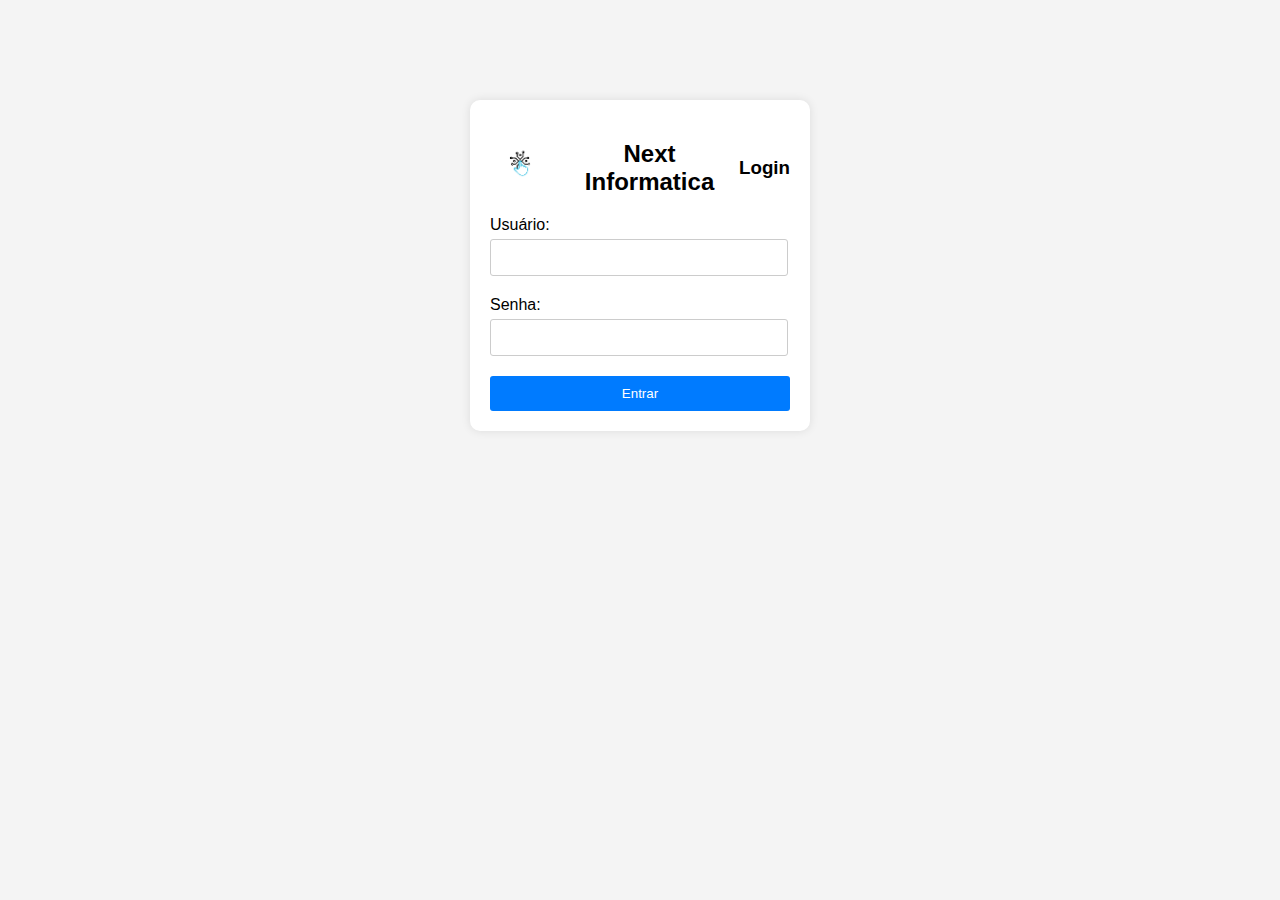
==== index.html @ debf2f01 "Update index.html" ====
<!DOCTYPE html>
<html lang="en">
<head>
    <meta charset="UTF-8">
    <meta name="viewport" content="width=device-width, initial-scale=1.0">
    <title>Login</title>
    <link rel="stylesheet" href="styles.css">
    <link rel="icon" href="logosf.png" type="image/png">
    <style>
        /* Estilo para o balão de mensagem */
        .balao-mensagem {
            position: fixed;
            top: 20px;
            right: 20px;
            background-color: #f44336;
            color: white;
            padding: 15px;
            border-radius: 5px;
            display: none;
        }

        /* Estilo para a imagem do logo */
        .logo {
            width: auto; /* Ajusta a largura automaticamente */
            height: 60px; /* Ajuste a altura conforme necessário */
            margin-right: 10px; /* Espaçamento à direita para separar a imagem do texto */
            vertical-align: middle; /* Alinhar verticalmente */
        }

        /* Estilo para a div que contém a imagem e os títulos */
        .title-with-logo {
            display: flex; /* Usando flexbox para alinhar os elementos */
            align-items: center; /* Alinha verticalmente os itens */
        }
    </style>
</head>
<body>
    <div class="container">
        <!-- Div para conter a imagem, h2 e h3 -->
        <div class="title-with-logo">
            <!-- Adicionando a imagem do logo -->
            <img src="logo.png" alt="Logo" class="logo">
            <!-- Título h2 -->
            <h2>Next Informatica</h2>
            <!-- Título h3 -->
            <h3>Login</h3>
        </div>
        <form id="loginForm">
            <div class="form-group">
                <label for="username">Usuário:</label>
                <input type="text" id="username" name="username" required>
            </div>
            <div class="form-group">
                <label for="password">Senha:</label>
                <input type="password" id="password" name="password" required>
            </div>
            <button type="button" onclick="fazerLogin()">Entrar</button>
        </form>
    </div>

    <!-- Div para exibir mensagens de erro ou aviso -->
    <div id="balaoMensagem" class="balao-mensagem"></div>

    <script>
        function fazerLogin() {
            var username = document.getElementById("username").value;
            var password = document.getElementById("password").value;

            if (username === "" || password === "") {
                exibirMensagem("Por favor, preencha todos os campos.", "aviso");
                return;
            }

            // Fazer uma requisição HTTP para carregar o arquivo JSON do GitHub
            var xhr = new XMLHttpRequest();
            xhr.open("GET", "https://raw.githubusercontent.com/Z3EUS762/Z3EUS.GITHUB.IO/main/usuarios.json", true);
            xhr.onreadystatechange = function() {
                if (xhr.readyState === 4) {
                    if (xhr.status === 200) {
                        var usuarios = JSON.parse(xhr.responseText).usuarios;
                        var credenciaisValidas = usuarios.some(function(usuario) {
                            return usuario.username === username && usuario.password === password;
                        });
                        if (credenciaisValidas) {
                            exibirMensagem("Login bem sucedido!", "sucesso");
                            // Redirecionar para a nova tela (2tela.html)
                            window.location.href = "2tela.html";
                        } else {
                            exibirMensagem("Usuário ou senha incorretos.", "erro");
                        }
                    } else {
                        exibirMensagem("Erro ao carregar o arquivo JSON.", "erro");
                    }
                }
            };
            xhr.send();
        }

        function exibirMensagem(mensagem, tipo) {
            var balaoMensagem = document.getElementById("balaoMensagem");
            balaoMensagem.innerText = mensagem;
            balaoMensagem.style.backgroundColor = tipo === "sucesso" ? "#4CAF50" : "#f44336";
            balaoMensagem.style.display = "block";
            setTimeout(function() {
                balaoMensagem.style.display = "none";
            }, 3000);
        }
    </script>
</body>
</html>
---- styles.css ----
body {
    font-family: Arial, sans-serif;
    margin: 0;
    padding: 0;
    background-color: #f4f4f4;
}

.container {
    width: 300px;
    margin: 100px auto;
    background-color: #fff;
    padding: 20px;
    border-radius: 10px;
    box-shadow: 0 0 10px rgba(0, 0, 0, 0.1);
}

h2 {
    text-align: center;
}

h3 {
    text-align: center;
}

.form-group {
    margin-bottom: 20px;
}

label {
    display: block;
    margin-bottom: 5px;
}

input[type="text"],
input[type="password"] {
    width: 92%;
    padding: 10px;
    border: 1px solid #ccc;
    border-radius: 3px;
}

button {
    width: 100%;
    padding: 10px;
    background-color: #007bff;
    color: #fff;
    border: none;
    border-radius: 3px;
    cursor: pointer;
}

button:hover {
    background-color: #0056b3;
}

#mensagem {
    position: absolute;
    top: 50%;
    left: 50%;
    transform: translate(-50%, -50%);
    transition: top 0.5s ease;
}

/* Estilos para o balão de mensagem de erro */
#mensagemErro {
    position: fixed;
    top: 20px; /* Distância do topo */
    right: 20px; /* Distância da direita */
    padding: 10px;
    background-color: #ffcccc; /* Cor de fundo */
    color: #cc0000; /* Cor do texto */
    border: 1px solid #cc0000; /* Cor da borda */
    border-radius: 5px; /* Bordas arredondadas */
    display: none; /* Oculta inicialmente */
}
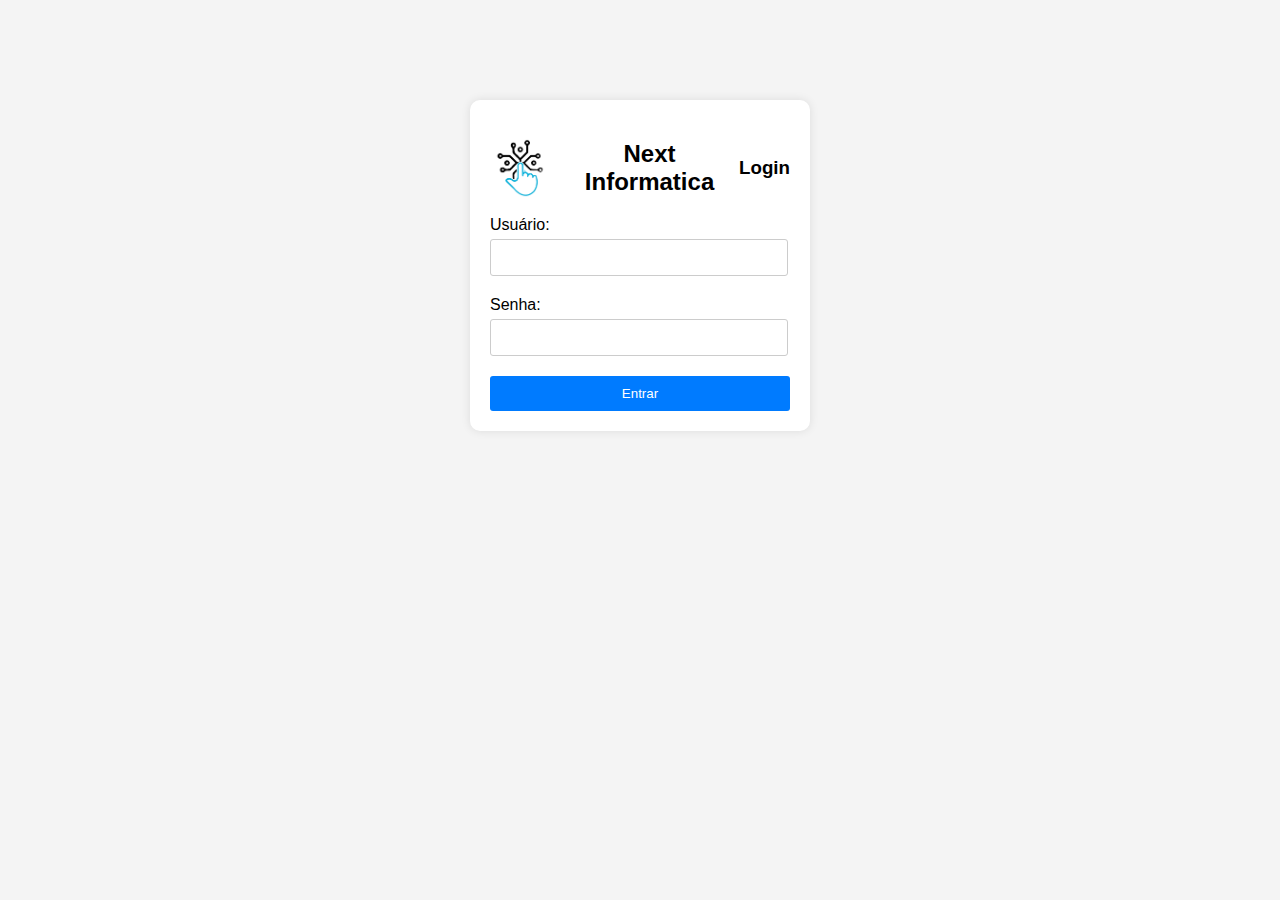
==== commit 67686e72: "Update index.html" ====
--- a/index.html
+++ b/index.html
@@ -39,7 +39,7 @@
         <!-- Div para conter a imagem, h2 e h3 -->
         <div class="title-with-logo">
             <!-- Adicionando a imagem do logo -->
-            <img src="logo.png" alt="Logo" class="logo">
+            <img src="logosf.png" alt="Logo" class="logo">
             <!-- Título h2 -->
             <h2>Next Informatica</h2>
             <!-- Título h3 -->
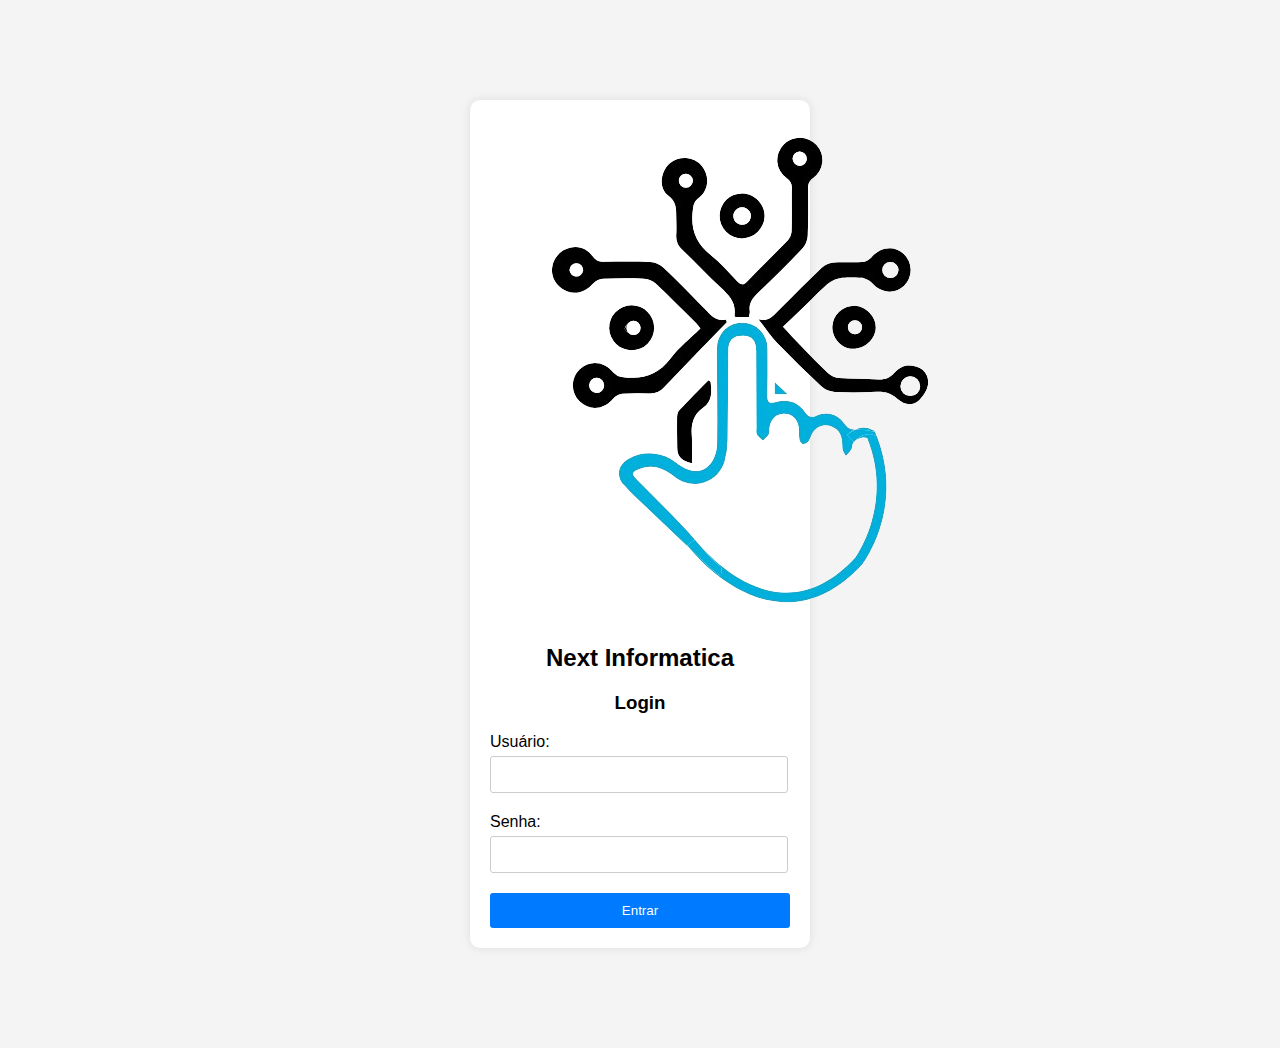
==== commit e3cd9a96: "Update index.html" ====
--- a/index.html
+++ b/index.html
@@ -18,20 +18,6 @@
             border-radius: 5px;
             display: none;
         }
-
-        /* Estilo para a imagem do logo */
-        .logo {
-            width: auto; /* Ajusta a largura automaticamente */
-            height: 60px; /* Ajuste a altura conforme necessário */
-            margin-right: 10px; /* Espaçamento à direita para separar a imagem do texto */
-            vertical-align: middle; /* Alinhar verticalmente */
-        }
-
-        /* Estilo para a div que contém a imagem e os títulos */
-        .title-with-logo {
-            display: flex; /* Usando flexbox para alinhar os elementos */
-            align-items: center; /* Alinha verticalmente os itens */
-        }
     </style>
 </head>
 <body>
@@ -40,10 +26,10 @@
         <div class="title-with-logo">
             <!-- Adicionando a imagem do logo -->
             <img src="logosf.png" alt="Logo" class="logo">
-            <!-- Título h2 -->
-            <h2>Next Informatica</h2>
-            <!-- Título h3 -->
-            <h3>Login</h3>
+            <!-- Título h2 com classe especificada -->
+            <h2 class="login-title">Next Informatica</h2>
+            <!-- Título h3 com classe especificada -->
+            <h3 class="login-subtitle">Login</h3>
         </div>
         <form id="loginForm">
             <div class="form-group">
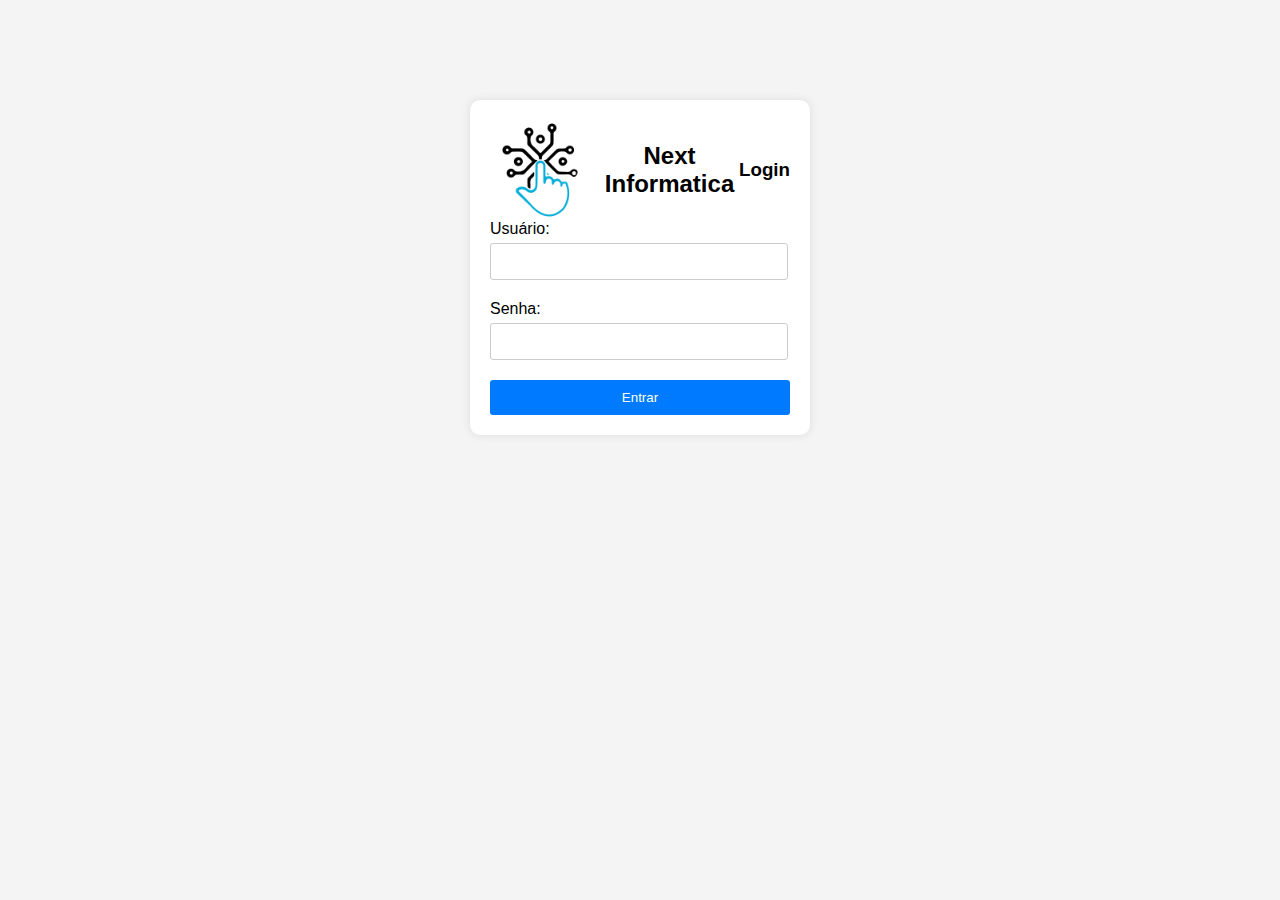
==== commit 6a283736: "Update index.html" ====
--- a/index.html
+++ b/index.html
@@ -17,6 +17,20 @@
             padding: 15px;
             border-radius: 5px;
             display: none;
+        }
+
+        /* Estilo para a imagem do logo */
+        .logo {
+            width: 100px; /* Define uma largura fixa para a imagem */
+            height: auto; /* Altura ajustável para manter a proporção */
+            margin-right: 10px; /* Espaçamento à direita para separar a imagem do texto */
+            vertical-align: middle; /* Alinhar verticalmente */
+        }
+
+        /* Estilo para a div que contém a imagem e os títulos */
+        .title-with-logo {
+            display: flex; /* Usando flexbox para alinhar os elementos */
+            align-items: center; /* Alinha verticalmente os itens */
         }
     </style>
 </head>
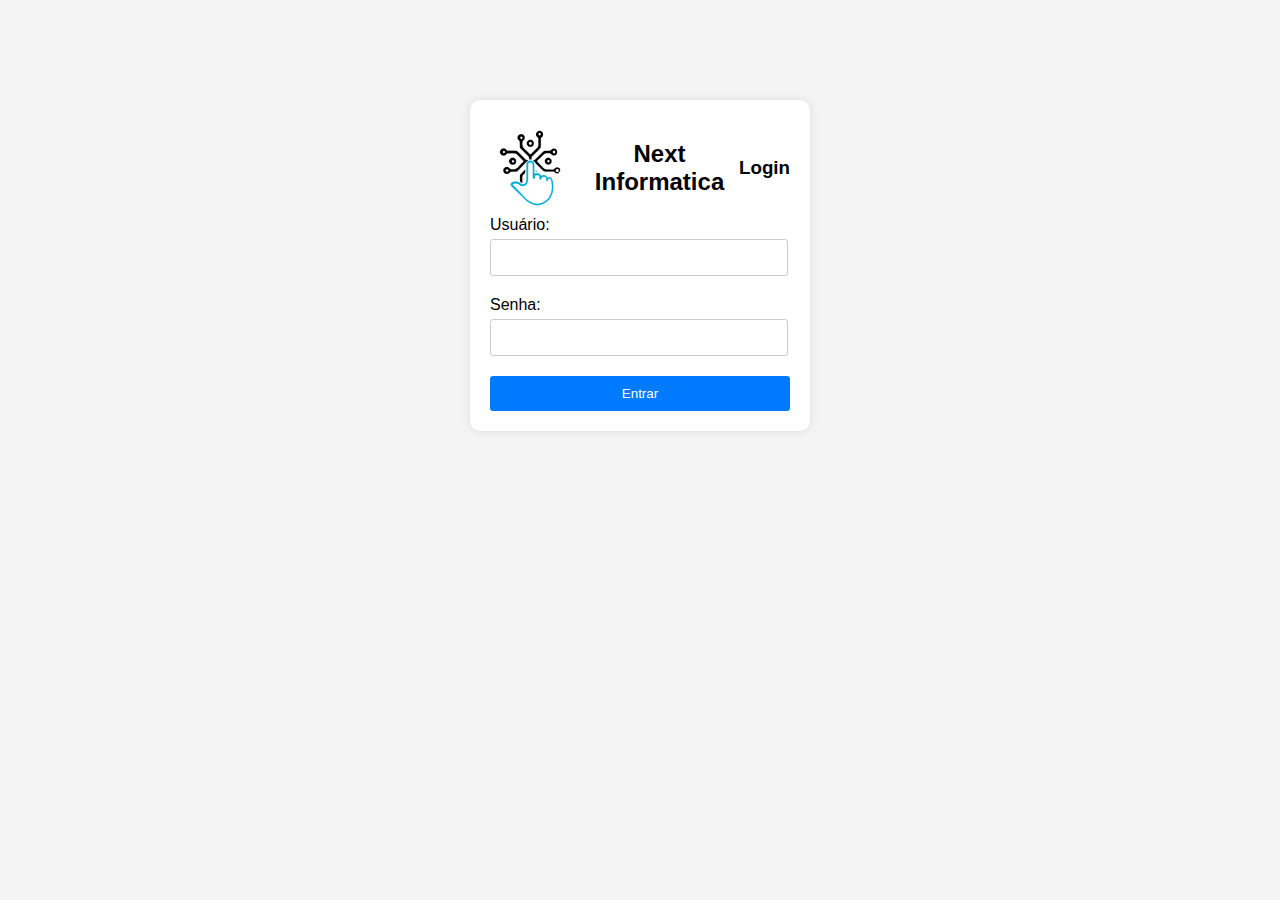
==== commit ab9755e0: "Update index.html" ====
--- a/index.html
+++ b/index.html
@@ -21,7 +21,7 @@
 
         /* Estilo para a imagem do logo */
         .logo {
-            width: 100px; /* Define uma largura fixa para a imagem */
+            width: 80px; /* Dimensões da imagem */
             height: auto; /* Altura ajustável para manter a proporção */
             margin-right: 10px; /* Espaçamento à direita para separar a imagem do texto */
             vertical-align: middle; /* Alinhar verticalmente */
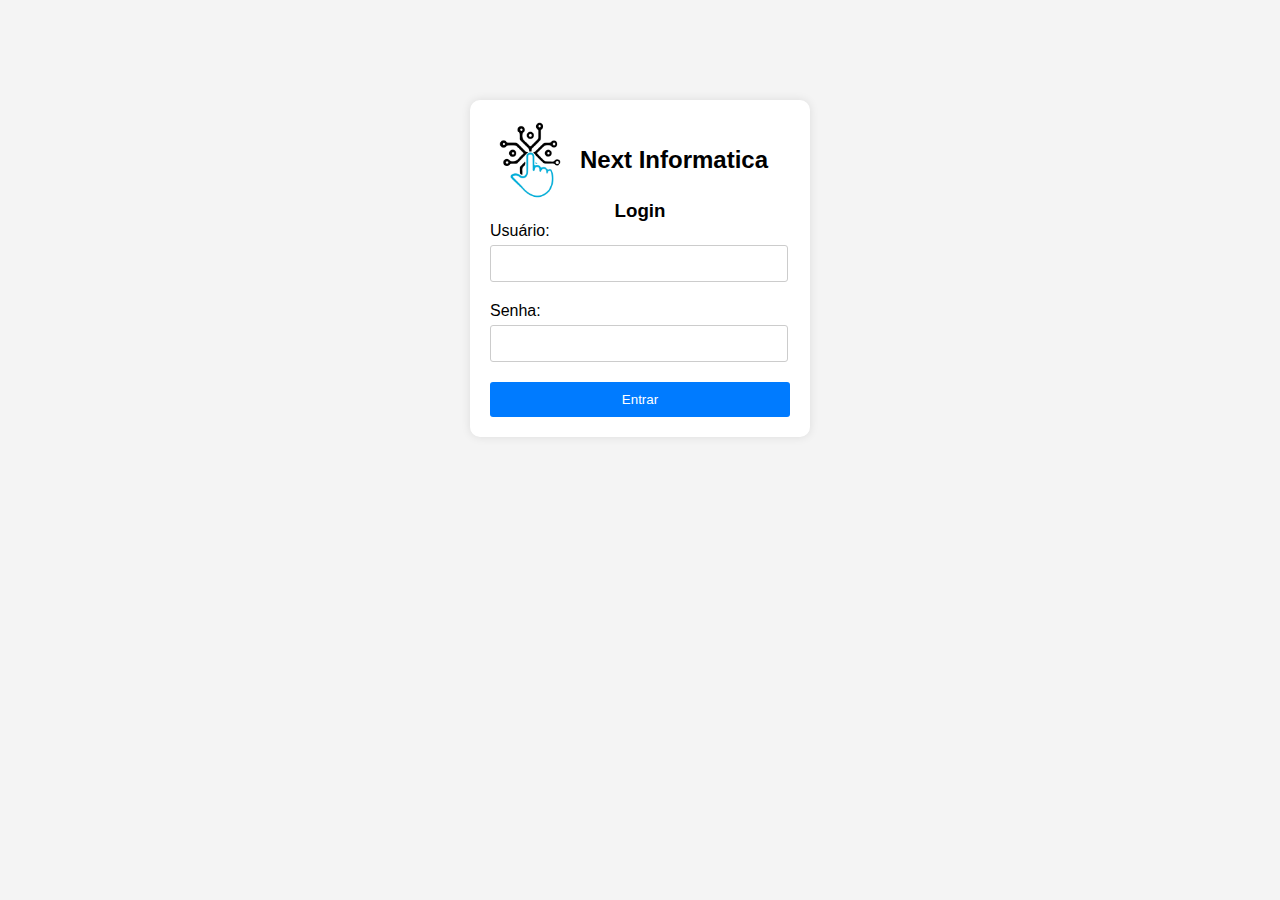
==== commit 3e2a2d43: "Update index.html" ====
--- a/index.html
+++ b/index.html
@@ -32,6 +32,18 @@
             display: flex; /* Usando flexbox para alinhar os elementos */
             align-items: center; /* Alinha verticalmente os itens */
         }
+
+        /* Estilo para o h2 */
+        h2 {
+            margin: 0; /* Remover margem padrão */
+            text-align: center; /* Centralizar o texto */
+        }
+
+        /* Estilo para o h3 */
+        h3 {
+            margin: 0 auto; /* Centralizar e remover margem */
+            text-align: center; /* Centralizar o texto */
+        }
     </style>
 </head>
 <body>
@@ -42,9 +54,9 @@
             <img src="logosf.png" alt="Logo" class="logo">
             <!-- Título h2 com classe especificada -->
             <h2 class="login-title">Next Informatica</h2>
-            <!-- Título h3 com classe especificada -->
-            <h3 class="login-subtitle">Login</h3>
         </div>
+        <!-- Título h3 com classe especificada -->
+        <h3 class="login-subtitle">Login</h3>
         <form id="loginForm">
             <div class="form-group">
                 <label for="username">Usuário:</label>
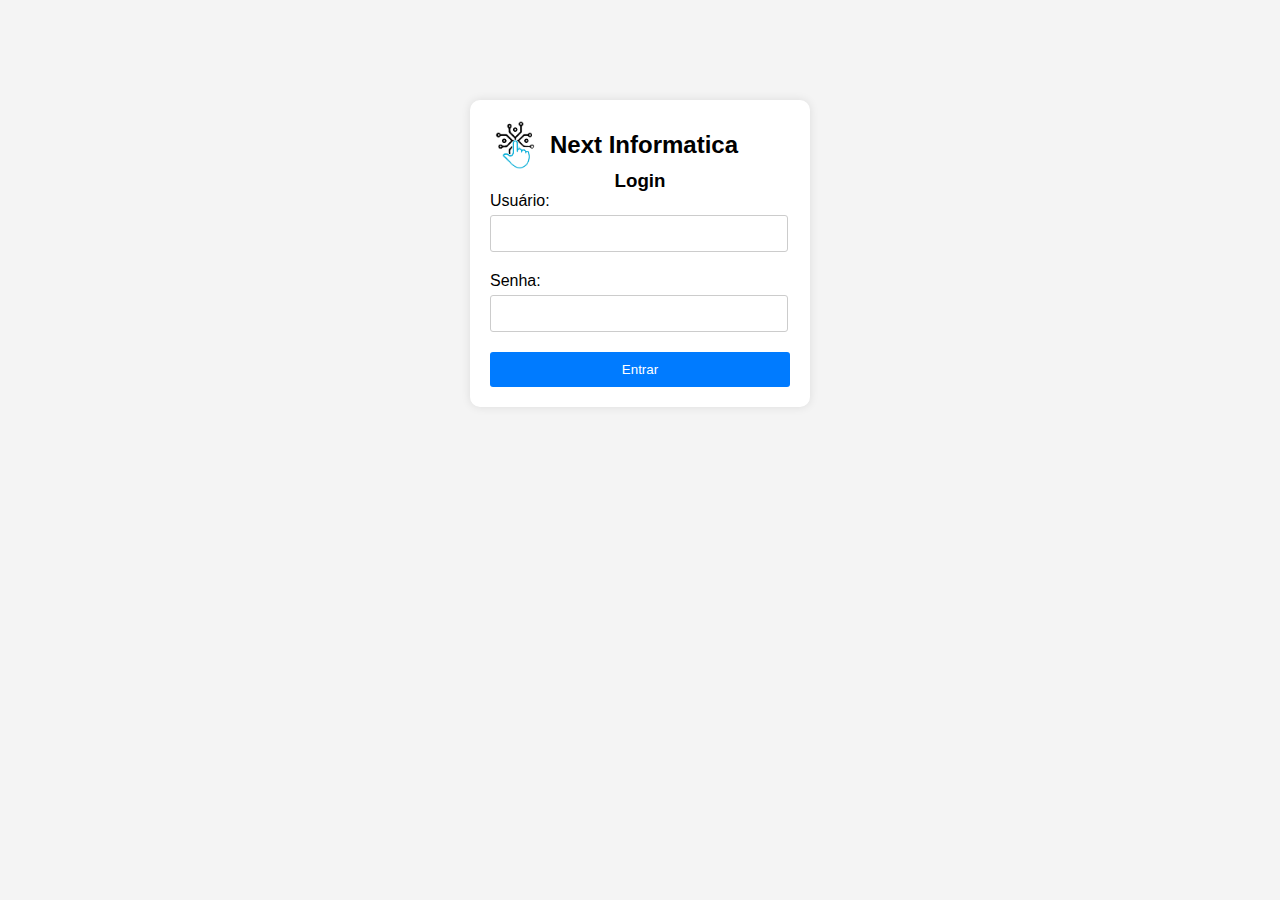
==== commit 8455e6b0: "Update index.html" ====
--- a/index.html
+++ b/index.html
@@ -21,7 +21,7 @@
 
         /* Estilo para a imagem do logo */
         .logo {
-            width: 80px; /* Dimensões da imagem */
+            width: 50px; /* Dimensões da imagem */
             height: auto; /* Altura ajustável para manter a proporção */
             margin-right: 10px; /* Espaçamento à direita para separar a imagem do texto */
             vertical-align: middle; /* Alinhar verticalmente */
